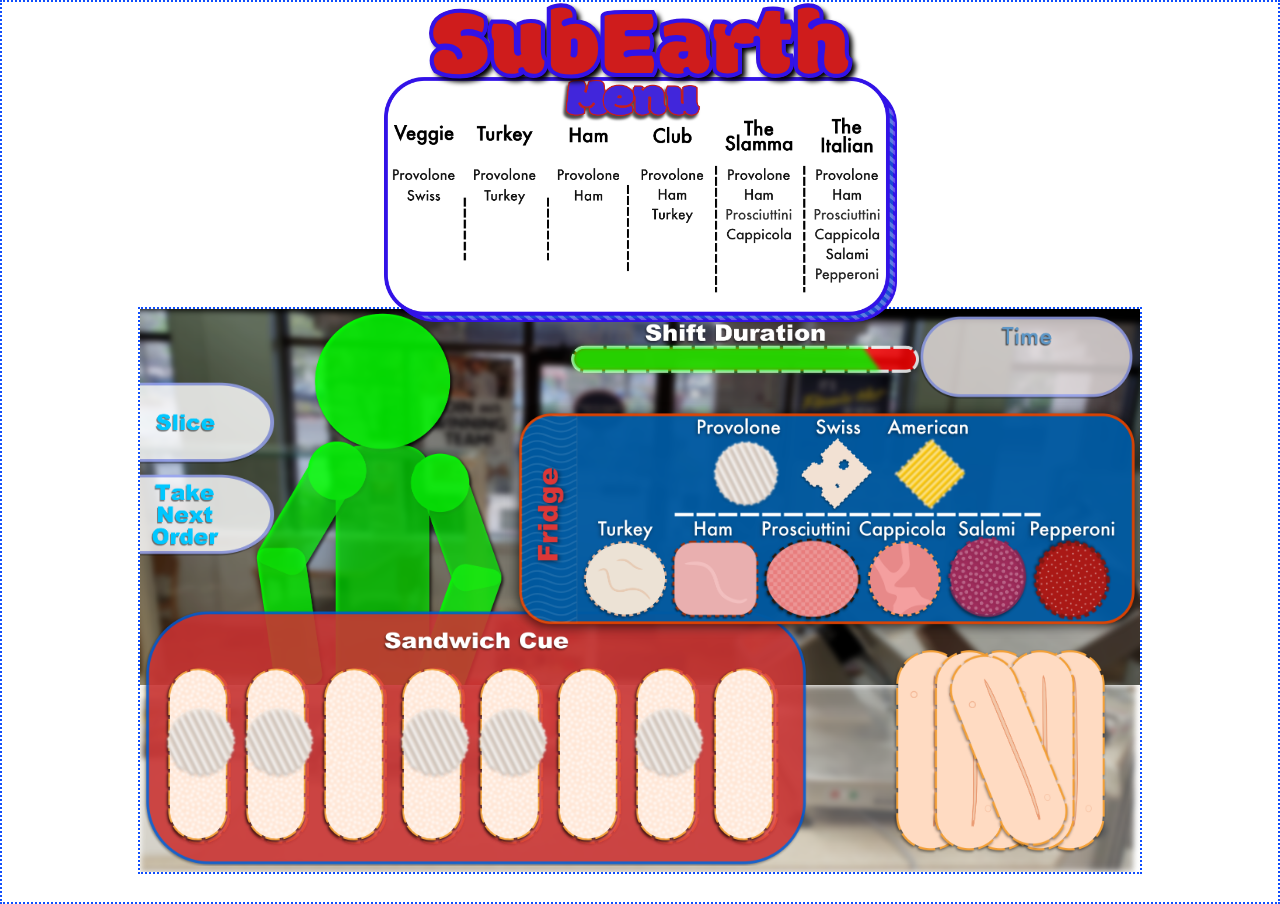
==== Demo.html @ 9aee79f8 "Sandwiches load to cue as well as the iframe upon being received from customer" ====
<!DOCTYPE html>
<html lang='en'>
    
    <head>
        <meta charset="UTF-8">
        <meta name="viewport" content="width=device-width, initial-scale=1.0">
        <link rel="stylesheet" href="./assets/style.css">
        <link rel="preconnect" href="https://fonts.googleapis.com">
        <link rel="preconnect" href="https://fonts.gstatic.com" crossorigin>
        <link href="https://fonts.googleapis.com/css2?family=Londrina+Shadow&family=Modak&display=swap" rel="stylesheet">
        <meta name="pinterest" content="nopin" />
        <title>SubEarth</title>
    </head>
    <body>
        <div id = 'container'>
            <header id="header">
                <h1>SubEarth</h1>
           
            <div id ="menuBoard">
                <img src="./assets/images/MenuBoard.png" alt="Sandwich Menu Board" id="menuBoardImg">
            </div>
        </header>
            <div id='game'>
                <div id="bg">
                    <img src="./assets/images/BGImage.png" alt="shop background" id="bgImg">
                </div>
                <div >
                    <img src="./assets/images/Customer.png" alt="Customer" id="customer">
                </div>
                
                <div id="counterTop">
                    <img src="./assets/images/Counter.png" alt="counter top" id="counterImg">
                </div>
                <div id="emptyCue">
                    <div id="cueContainer">
                        <iframe src="./assets/Sandwiches/italian.html" id="frame1" class="cueFrame"></iframe>
                        <iframe src="./assets/Sandwiches/slamma.html" id="frame2" class="cueFrame"></iframe>
                        <iframe src="./assets/Sandwiches/club.html" id="frame3" class="cueFrame"></iframe>
                        <iframe src="./assets/Sandwiches/veggie.html" id="frame4" class="cueFrame"></iframe>
                        <iframe src="./assets/Sandwiches/veggie.html" id="frame5" class="cueFrame"></iframe>
                        <iframe src="./assets/Sandwiches/club.html" id="frame6" class="cueFrame"></iframe>
                        <iframe src="./assets/Sandwiches/slamma.html" id="frame7" class="cueFrame"></iframe>
                        <iframe src="./assets/Sandwiches/italian.html" id="frame8" class="cueFrame"></iframe>
                    </div>
                    <img src="./assets/images/EmptyCue.png" alt="Sandwich Cue" id="cueImg">
                </div>
                <div id="emptyFridge">
                    <div id="fridgeCheeses">
                        <div id="provoloneButtonWrap" class="fridgeButton">
                            <img src="./assets/Sandwiches/images/ProvoloneSlice.png" alt="Provolone Button" id="provoloneButtonImg">
                        </div>
                        <div id="swissButtonWrap" class="fridgeButton">
                            <img src="./assets/Sandwiches/images/SwissSlice.png" alt="Swiss Button" id="swissButtonImg">
                        </div>
                        <div id="americanButtonWrap" class="fridgeButton">
                            <img src="./assets/Sandwiches/images/AmericanSlice.png" alt="American Button" id="americanButtonImg">
                        </div>
                    </div>

                    <div id="fridgeMeats">
                        <div id="turkeyButtonWrap" class="fridgeButton">
                            <img src="./assets/Sandwiches/images/TurkeySlice.png" alt="Turkey Button" id="turkeyButtonImg">
                        </div>
                        <div id="hamButtonWrap" class="fridgeButton">
                            <img src="./assets/Sandwiches/images/HamSlice.png" alt="Ham Button" id="hamButtonImg">
                        </div>
                        <div id="prosciuttiniButtonWrap" class="fridgeButton">
                            <img src="./assets/Sandwiches/images/ProsciuttiniSlice.png" alt="Prosciuttini Button" id="prosciuttiniButtonImg">
                        </div>
                        <div id="cappicolaButtonWrap" class="fridgeButton">
                            <img src="./assets/Sandwiches/images/CappicolaSlice.png" alt="Cappicola Button" id="cappicolaButtonImg">
                        </div>
                        
                        <div id="salamiButtonWrap" class="fridgeButton">
                            <img src="./assets/Sandwiches/images/SalamiSlice.png" alt="Salami Button" id="salamiButtonImg">
                        </div>
                        <div id="pepperoniButtonWrap" class="fridgeButton">
                            <img src="./assets/Sandwiches/images/PepperoniSlice.png" alt="Pepperoni Button" id="pepperoniButtonImg">
                        </div>
                    </div>
                    <img src="./assets/images/FridgeEmpty.png" alt="Fridge Image" id="emptyFridgeImg">
                </div>
                <div id="timeModal">
                    <img src="./assets/images/EmptyTimeBox.png" alt="Time Box" id="timeModalImg">
                </div>
                <div id="shiftDuration">
                    <img src="./assets/images/ShiftDuration.png" alt="Shift Duration" id="shiftDurationImg">
                </div>
                <div id="breadBasketToggle">
                    <!-- <img src="./assets/images/BreadBasketToggle.png" alt="Bread Basket Toggle" id="breadBasketToggleImg"> -->
                    <img src="./assets/images/BreadBasket.png" 
                        onmouseover="this.src='./assets/images/BreadBasketToggle.png'" 
                        onmouseout="this.src='./assets/images/BreadBasket.png'" 
                        id="breadBasketImg" alt="Bread Basket">

                </div>
                <div id="sliceButton">
                    <img src="./assets/images/SliceButton.png" alt="Slice Button" id="sliceButtonImg">
                </div>
                <div id="nextCustomerButton">
                    <img src="./assets/images/NextOrderButton.png" alt="Next Customer Button" id="nextCustomerButtonImg">
                </div>
                
            </div>
        </div>
        <script src="assets/Logic.js"></script>
    </body>

</html>
---- assets/style.css ----
body{
    display: flex;
    position: absolute;
    top:0;
    width: 100vw;
    height: 100vh;
    margin: auto;
    /* overflow: scroll; */
}

#container {
    display: inline-block;
    position: relative;
    bottom: 0px;
    left: 0;
    width: 100%;
    height: 100%;
    /* min-width: 800px; */
    padding: 0;
    border: 2px dotted rgb(15, 78, 253);
    margin: auto;
    background-color: rgb(255, 255, 255);
    overflow: scroll;
    align-content: center;
    
}
#header{
    display: flex;
    position: relative;
    flex-direction: column;
    top: 0;
    width: 100%;
    margin: auto;
    text-align: center;
    justify-content: center;
    z-index:99;
}
h1{
    /* display: inline-flex; */
    position: relative;
    top: -93px;
    -webkit-text-stroke-width: 1px;
    -webkit-text-stroke-color: rgb(50, 18, 231);
    /* font-family: 'Londrina Shadow', cursive; */
    font-family: 'Modak', cursive;
    font-size: 100px;
    font-style: normal;

    color: rgb(207, 28, 28);
    text-shadow: 4px 4px 5px #000000;
    /* font-family: 'Roboto', sans-serif;       */
    z-index:100;
}
#menuBoardImg{
    width: 100%; 
    height: auto;
}
#menuBoard {
    display: inline-flex;
    position: relative;
    width: 513px;
    /* height: auto; */
    z-index: 6;
    top: -215px;
    margin: auto;
    /* left: -200px; */
    
    /* background-color:salmon; */
    /* visibility: hidden; */
}
#game {
    display: flex;
    position: relative;
    bottom: 230px;
    left: 0;
    width: 1000px;
    height: auto;
    padding: 0px;
    border: 2px dotted rgb(15, 78, 253);
    margin: auto;
    margin-top: 0px;
    background-color: rgb(255, 255, 255);
    overflow: hidden;
}
#nextCustomerButtonImg{
    width: 100%; 
    height: auto;
}
#nextCustomerButton {
    display: inline-flex;
    position: absolute;
    width: 201px;
    /* height: auto; */
    z-index: 7;
    top: 165px;
    left: -66px;
    /* visibility: hidden; */
}
#sliceButtonImg{
    width: 100%; 
    height: auto;
}
#sliceButton {
    display: inline-flex;
    position: absolute;
    width: 201px;
    /* height: auto; */
    z-index: 7;
    top: 73px;
    left: -66px;
    /* visibility: hidden; */
}
#shiftDurationImg {
    width: 100%; 
    height: auto;
}
#shiftDuration {
    display: inline-flex;
    position: absolute;
    width: 351px;
    /* height: auto; */
    z-index: 7;
    top: 13px;
    right: 221px;
    /* visibility: hidden; */
}
#counterTop{
    display: inline-flex;
    position: absolute;
    width: 100%;
    height: auto;
    z-index: 4;
    bottom: 0px;
    background-color: rgb(255, 255, 255);
}
#timeModalImg{
    width: 100%; 
    height: auto;
}
#timeModal {
    display: inline-flex;
    position: absolute;
    width: 214px;
    /* height: auto; */
    z-index: 7;
    bottom: 473px;
    right: 7px;
    /* visibility: hidden; */
}
#emptyFridgeImg{
    width: 100%; 
    height: auto;
}
#emptyFridge {
    display: inline-flex;
    position: absolute;
    width: 643px;
    height: auto;
    z-index: 7;
    top: 91px;
    left: 365px;
    /* visibility: hidden; */
}

#fridgeCheeses {
    /* border: 2px dotted blue; */
    display: flex;
    flex-direction: row;
    justify-content: space-evenly;
    position: absolute;
    width: 289px;
    height: 80px;
    left: 191px;
    top: 36px;
    z-index: 99;
    align-items: center;
    /* margin: 0; */
}
#provoloneButtonImg{
    width: 100%; 
    height: auto;
}
#provoloneButtonWrap{
    width: 70px;
    height: auto;
}
#swissButtonImg{
    width: 100%; 
    height: auto;
}
#swissButtonWrap{
    width: 80px;
    height: auto;
}
#americanButtonImg{
    width: 100%; 
    height: auto;
}
#americanButtonWrap{
    width: 80px;
    height: auto;
}
#fridgeMeats {
    /* border: 2px dotted blue; */
    display: flex;
    flex-direction: row;
    justify-content: center;
    position: absolute;
    width: 543px;
    height: 80px;
    left: 70px;
    top: 141px;
    z-index: 99;
    align-items: center;
    /* margin: 0; */
}
#turkeyButtonImg{
    width: 100%; 
    height: auto;
}
#turkeyButtonWrap{
    
    width: 90px;
    height: auto;
}
#hamButtonImg{
    width: 100%; 
    height: auto;
}
#hamButtonWrap{
    width: 90px;
    height: auto;
}
#cappicolaButtonImg{
    width: 100%; 
    height: auto;
}
#cappicolaButtonWrap{
    width: 80px;
    height: auto;
}
#prosciuttiniButtonImg{
    width: 100%; 
    height: auto;
}
#prosciuttiniButtonWrap{
    width: 104px;
    height: auto;
}
#salamiButtonImg{
    width: 100%; 
    height: auto;
}
#salamiButtonWrap{
    width: 85px;
    height: auto;
}
#pepperoniButtonImg{
    width: 100%; 
    height: auto;
}
#pepperoniButtonWrap{
    width: 85px;
    height: auto;
}
#breadBasketToggleImg{
    width: 100%; 
    height: auto;
}
.fridgeButton{
    /* padding: 0 8px; */
}
#breadBasketToggle {
    display: inline-flex;
    position: absolute;
    width: 216px;
    /* height: auto; */
    z-index: 8;
    bottom: 10px;
    right: 32px;
    /* visibility: hidden; */
}
#breadBasketImg{
    width: 100%; 
    height: auto;
}
#breadBasket {
    display: inline-flex;
    position: absolute;
    width: 216px;
    /* height: auto; */
    z-index: 9;
    bottom: 10px;
    right: 32px;
    /* visibility: hidden; */
}
#cueImg{
    width: 100%; 
    height: auto;
}
#emptyCue {
    display: flex;
    position: absolute;
    flex-direction: row;
    width: 665px;
    /* height: auto; */
    z-index: 6;
    bottom: 6px;
    left: 3px;
    /* visibility: hidden; */
}
.cueFrame {
    position: relative;
    display: block;
    width: 75px;
    height: 230px;
    top: -25px;
    left: 0px;
    overflow: visible;
    padding-left: 3px;
    
    /* background-color: rgba(red, green, blue, 0.5 ); */
    border-style: none;
}
#cueContainer{
    display: inline-flex;
    position: absolute;
    flex-direction: row;
    width:665px;
    height:179px;
    z-index: 10;
    padding-top: 55px;
    padding-left: 18px;
    /* visibility: hidden; */
}
#counterImg{
    width: 100%; 
    height: auto;
}
#customer {
    display: inline-flex;
    position: absolute;
    left: 113px;
    top: 1px;
    z-index: 1;
    width: 254px;
    height: auto;
}
#bg {
    position: relative;
    display: flex;
    z-index: 0;
}
#bgImg{
    width: 100%; 
    height: auto; 
    /* visibility: hidden; */
}
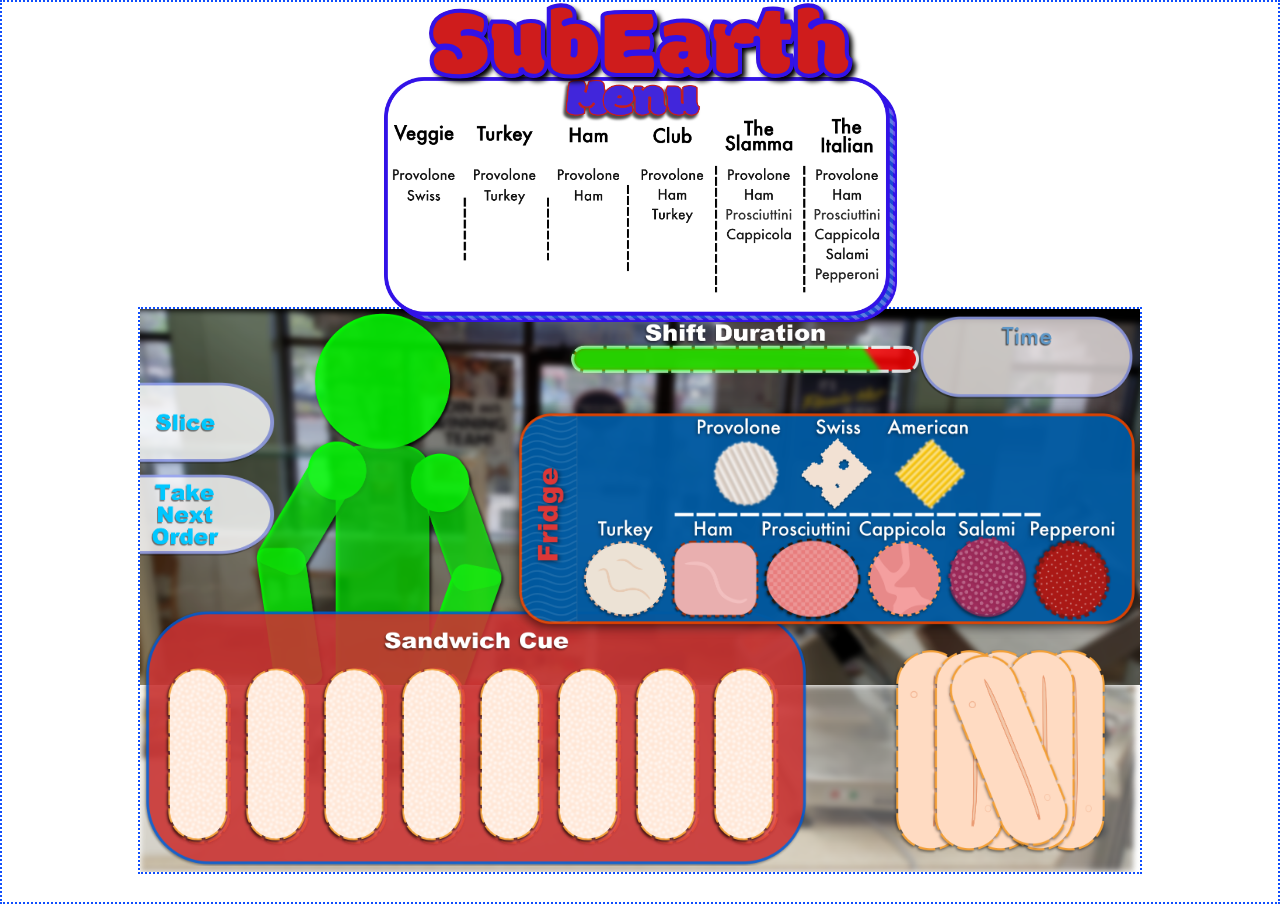
==== commit 813e527f: "restructured slice and added sandwich object" ====
--- a/Demo.html
+++ b/Demo.html
@@ -103,7 +103,7 @@
                 
             </div>
         </div>
-        <script src="assets/Logic.js"></script>
+        <script src="./assets/Logic.js"></script>
     </body>
 
 </html>--- a/assets/style.css
+++ b/assets/style.css
@@ -31,10 +31,11 @@
     flex-direction: column;
     top: 0;
     width: 100%;
+    padding-bottom: 0px;
     margin: auto;
     text-align: center;
     justify-content: center;
-    z-index:99;
+    z-index:1;
 }
 h1{
     /* display: inline-flex; */
@@ -60,7 +61,7 @@
     display: inline-flex;
     position: relative;
     width: 513px;
-    /* height: auto; */
+    height: auto;
     z-index: 6;
     top: -215px;
     margin: auto;
